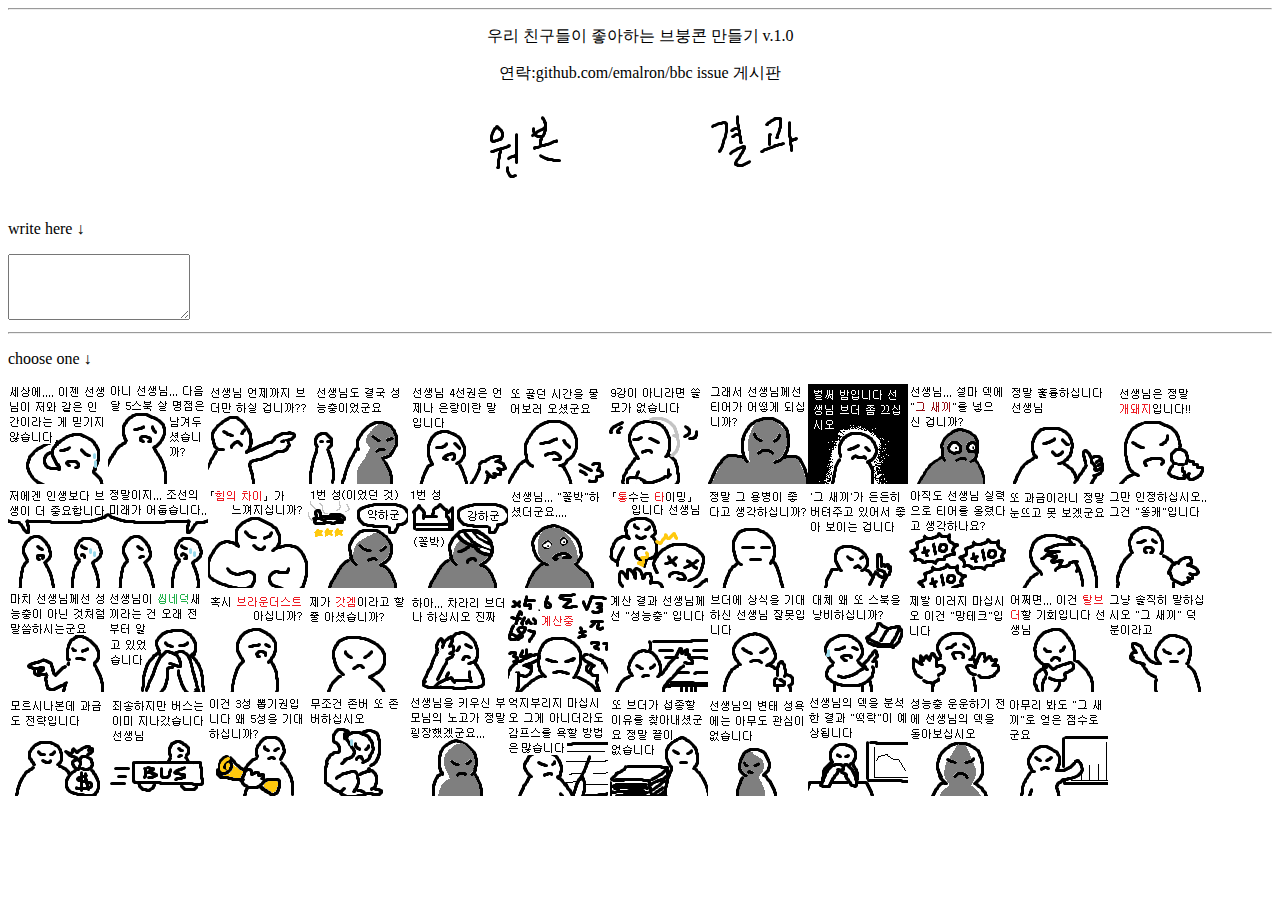
==== index.html @ 03e8c120 "add original and preview of image" ====
<!DOCTYPE html>
<html>
    <head>
        <meta charset="UTF-8">
        <script src="js/main.js" charset="UTF-8"></script>
        <style>
        </style>
        
    </head>
    <body>
        <div id="desc" align="center">
            <hr>
            <p>우리 친구들이 좋아하는 브붕콘 만들기 v.1.0</p>
            <p>연락:github.com/emalron/bbc issue 게시판</p>
        </div>
        
        <div id="jes" style="width: 100%" align="center">
            <div id="disp-original" style="display:inline">
                <img id="orignal-img" src="img/original.png" style="margin-right: 10px">
            </div>
            <div id="disp-preview" style="display:inline">
                <canvas id="dis" width="100" height="100"></canvas>
            </div>
            <div id="disp-output" style="display: inline">
                <img id="output-img" src="img/output.png" style="margin-left: 10px">
            </div>
        </div>
        <p>write here ↓</p>
        <form class="input" action="index.html" method="post">
            <textarea id="text" rows="4" cols="20" onkeyup="cbWrite(this.value)"></textarea>
        </form>
        <div>
            <hr>
            <p>choose one ↓</p>
        </div>
        <div id="gallery">

        </div>
        
    </body>
</html>
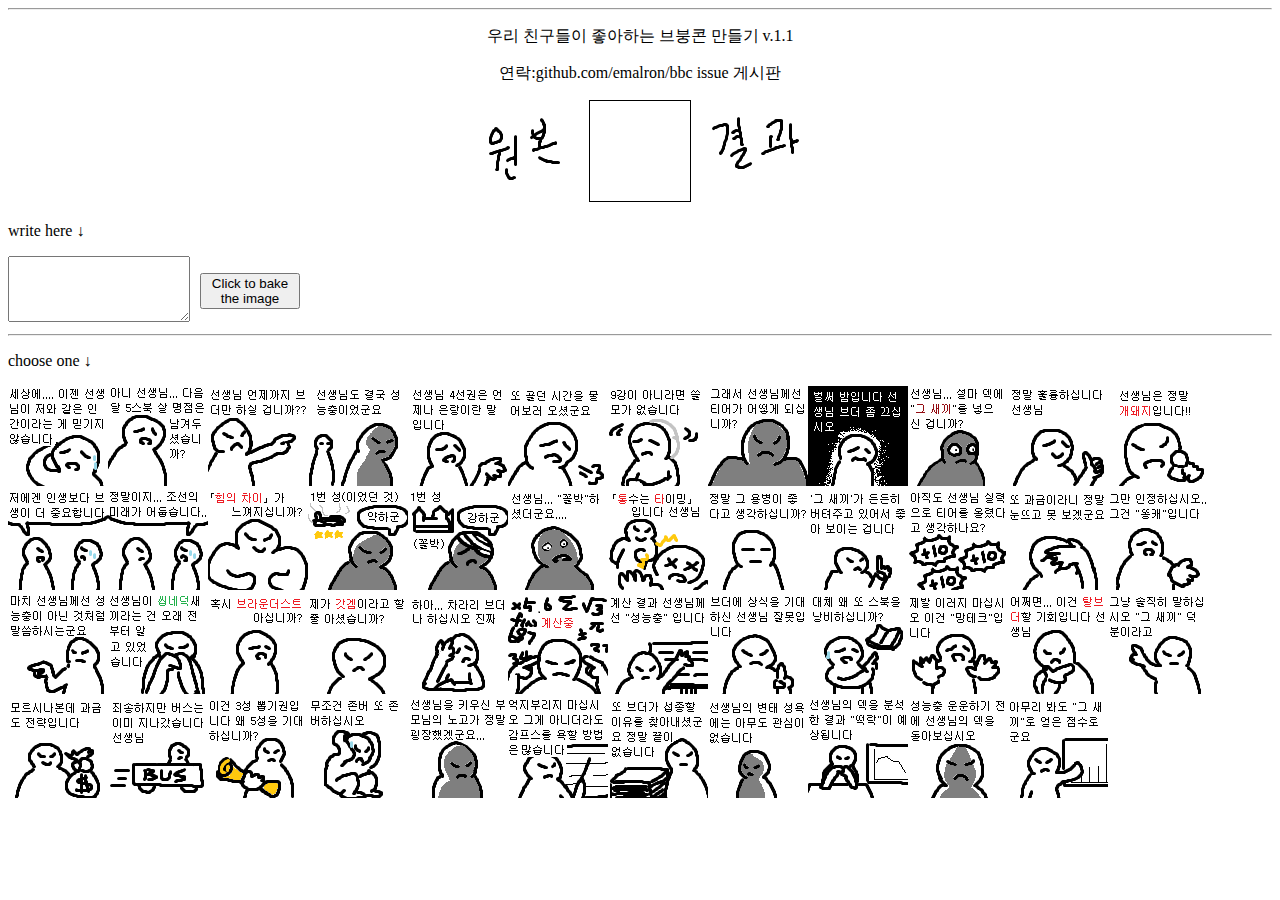
==== commit ab4fb46a: "finish enhancement #3" ====
--- a/index.html
+++ b/index.html
@@ -10,25 +10,28 @@
     <body>
         <div id="desc" align="center">
             <hr>
-            <p>우리 친구들이 좋아하는 브붕콘 만들기 v.1.0</p>
+            <p>우리 친구들이 좋아하는 브붕콘 만들기 v.1.1</p>
             <p>연락:github.com/emalron/bbc issue 게시판</p>
         </div>
-        
-        <div id="jes" style="width: 100%" align="center">
-            <div id="disp-original" style="display:inline">
-                <img id="orignal-img" src="img/original.png" style="margin-right: 10px">
+        <div id="jes" align="center">
+            <img id="original-img" src="img/original.png" style="margin-right: 10px">
+            <canvas id="dis" width="100" height="100" style="border: 1px solid"></canvas>
+            <img id="output-img" src="img/output.png" style="margin-left: 10px">
+        </div>
+        <div id="inputs">
+            <div>
+                <p>write here ↓</p>
             </div>
-            <div id="disp-preview" style="display:inline">
-                <canvas id="dis" width="100" height="100"></canvas>
+            <div style="display: inline-flex;align-items: center">
+                <div id= "text-input">
+                    <textarea id="text" rows="4" cols="20" onkeyup="cbWrite(this.value)"></textarea>
+                </div>
+                <div id="submit-input" style="margin-left: 10px">
+                    <button style="width:100px" onclick="cbDone()">Click to bake the image</button>
+                </div>
             </div>
-            <div id="disp-output" style="display: inline">
-                <img id="output-img" src="img/output.png" style="margin-left: 10px">
-            </div>
+            
         </div>
-        <p>write here ↓</p>
-        <form class="input" action="index.html" method="post">
-            <textarea id="text" rows="4" cols="20" onkeyup="cbWrite(this.value)"></textarea>
-        </form>
         <div>
             <hr>
             <p>choose one ↓</p>
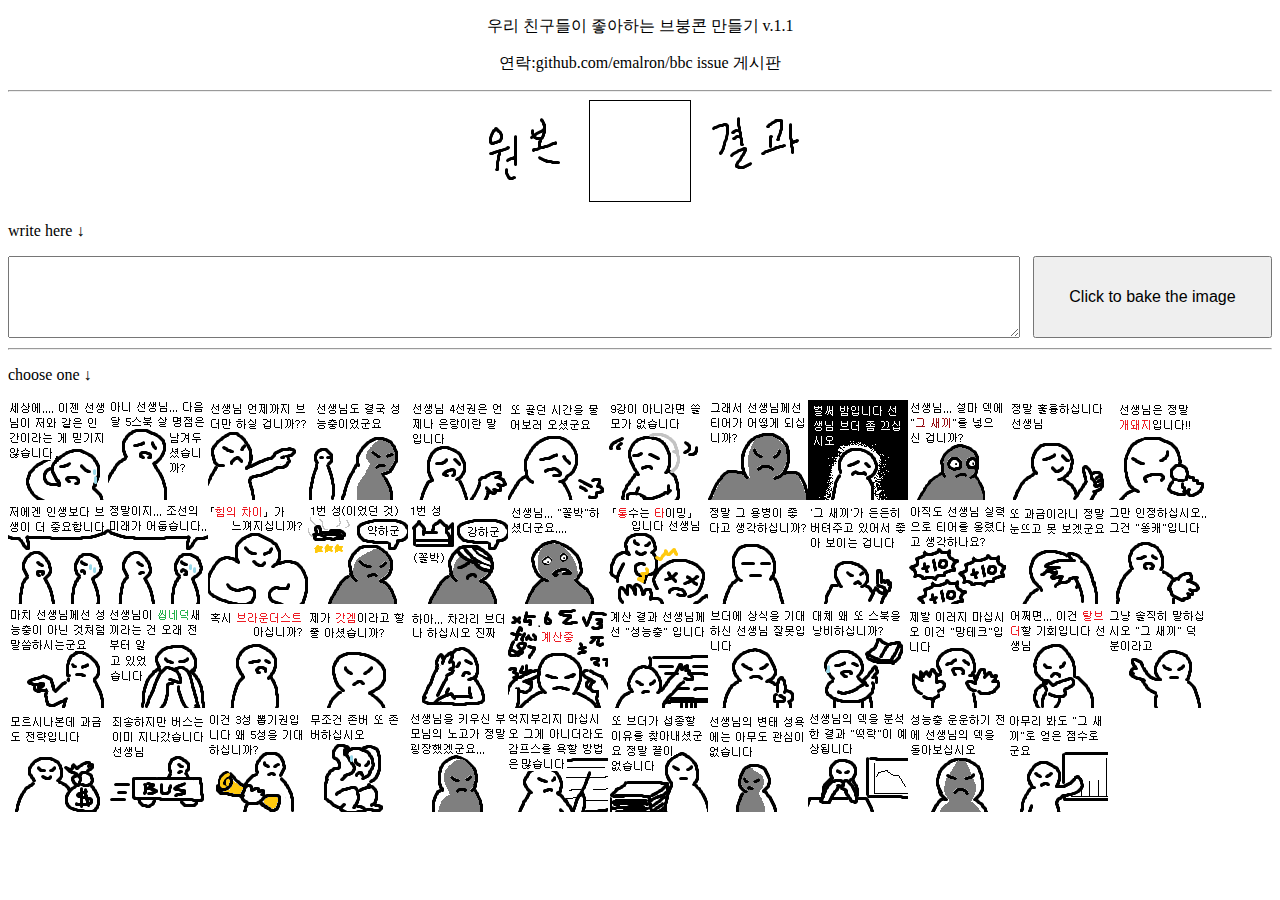
==== commit 1da5bb02: "add css to make webpage responsive" ====
--- a/index.html
+++ b/index.html
@@ -2,43 +2,45 @@
 <html>
     <head>
         <meta charset="UTF-8">
+        <!-- Global site tag (gtag.js) - Google Analytics -->
+        <script async src="https://www.googletagmanager.com/gtag/js?id=UA-126801807-2"></script>
+        <script>
+          window.dataLayer = window.dataLayer || [];
+          function gtag(){dataLayer.push(arguments);}
+          gtag('js', new Date());
+
+          gtag('config', 'UA-126801807-2');
+        </script>
         <script src="js/main.js" charset="UTF-8"></script>
-        <style>
-        </style>
-        
+        <link rel="stylesheet" href="/css/master.css">
     </head>
     <body>
-        <div id="desc" align="center">
-            <hr>
+        <div class="title" id="desc">
             <p>우리 친구들이 좋아하는 브붕콘 만들기 v.1.1</p>
             <p>연락:github.com/emalron/bbc issue 게시판</p>
+            <hr>
         </div>
-        <div id="jes" align="center">
-            <img id="original-img" src="img/original.png" style="margin-right: 10px">
-            <canvas id="dis" width="100" height="100" style="border: 1px solid"></canvas>
-            <img id="output-img" src="img/output.png" style="margin-left: 10px">
+        <div id="jes">
+            <img id="original-img" src="img/original.png">
+            <canvas id="dis" width="100" height="100"></canvas>
+            <img id="output-img" src="img/output.png">
         </div>
         <div id="inputs">
             <div>
                 <p>write here ↓</p>
             </div>
-            <div style="display: inline-flex;align-items: center">
-                <div id= "text-input">
-                    <textarea id="text" rows="4" cols="20" onkeyup="cbWrite(this.value)"></textarea>
-                </div>
-                <div id="submit-input" style="margin-left: 10px">
-                    <button style="width:100px" onclick="cbDone()">Click to bake the image</button>
-                </div>
+            <div id="textarea">
+                <textarea id="text" rows="4" cols="20" onkeyup="cbWrite(this.value)"></textarea>
+
+                <button onclick="cbDone()">Click to bake the image</button>
             </div>
-            
         </div>
-        <div>
+        <div id="kiosk">
             <hr>
             <p>choose one ↓</p>
         </div>
         <div id="gallery">
 
         </div>
-        
     </body>
-</html>+</html>
--- a/css/master.css
+++ b/css/master.css
@@ -0,0 +1,58 @@
+html {
+    font-size: 36px;
+}
+
+#desc p {
+    text-align: center;
+    font-size: 1.0rem
+}
+
+#jes {
+    text-align: center;
+}
+
+#jes #original-img {
+    margin-right: 10px;
+}
+
+#jes #dis {
+    border: 1px solid black;
+}
+
+#jes #output-img {
+    margin-left: 10px;
+}
+
+#inputs {
+    font-size: 1.0rem
+}
+
+#inputs #textarea {
+    display: flex;
+    float: left;
+    margin: 0px auto;
+    padding-bottom: 10px;
+    width: 100%
+}
+
+#inputs #textarea #text {
+    width: 80%;
+    font-size: 1.0rem
+}
+
+#inputs button {
+    width: 19%;
+    margin-left: 1%;
+    float: right;
+    font-size: 1.0rem
+}
+
+#kiosk {
+    font-size: 1.0rem
+}
+
+@media screen and (min-device-width: 700px) {
+    html {
+        font-size: 16px;
+    }
+}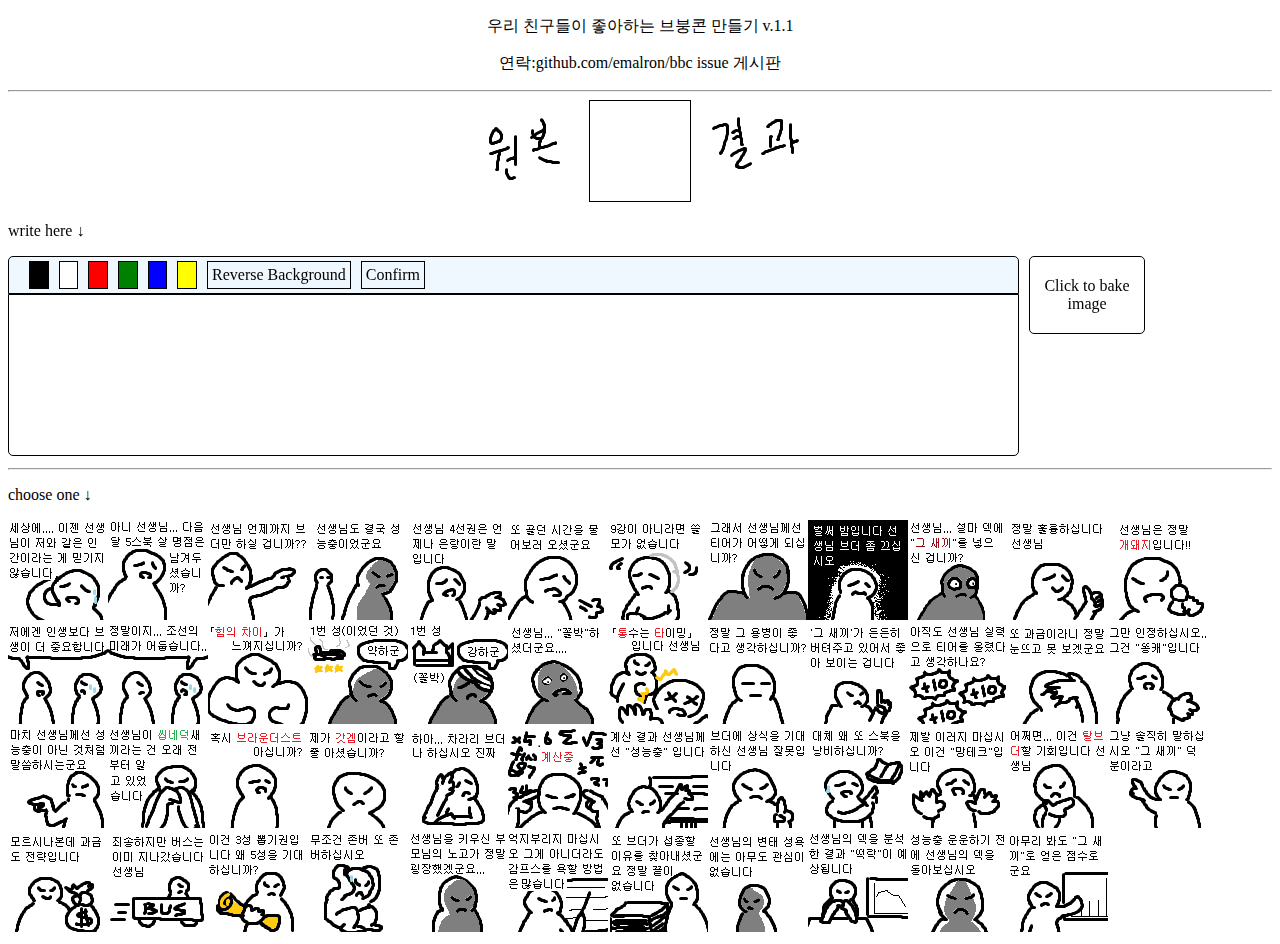
==== commit 9def8da4: "version 2.0" ====
--- a/index.html
+++ b/index.html
@@ -12,10 +12,12 @@
           gtag('config', 'UA-126801807-2');
         </script>
         <script src="js/main.js" charset="UTF-8"></script>
-        <link rel="stylesheet" href="/css/master.css">
+        <script src="js/editor.js" charset="utf-8"></script>
+        <link rel="stylesheet" href="css/master.css">
+        <link rel="stylesheet" href="css/editor.css">
     </head>
-    <body>
-        <div class="title" id="desc">
+        <body>
+        <div class="title">
             <p>우리 친구들이 좋아하는 브붕콘 만들기 v.1.1</p>
             <p>연락:github.com/emalron/bbc issue 게시판</p>
             <hr>
@@ -25,15 +27,12 @@
             <canvas id="dis" width="100" height="100"></canvas>
             <img id="output-img" src="img/output.png">
         </div>
-        <div id="inputs">
-            <div>
-                <p>write here ↓</p>
-            </div>
-            <div id="textarea">
-                <textarea id="text" rows="4" cols="20" onkeyup="cbWrite(this.value)"></textarea>
-
-                <button onclick="cbDone()">Click to bake the image</button>
-            </div>
+        <div id="desc">
+            <p>write here ↓</p>
+        </div>
+        <div class="inputs">
+            <div class="editor"></div>
+            <div class="baker"></div>
         </div>
         <div id="kiosk">
             <hr>
--- a/css/master.css
+++ b/css/master.css
@@ -2,8 +2,12 @@
     font-size: 36px;
 }
 
+.title p{
+    text-align: center;
+}
+
 #desc p {
-    text-align: center;
+    text-align: left;
     font-size: 1.0rem
 }
 
@@ -23,28 +27,31 @@
     margin-left: 10px;
 }
 
-#inputs {
-    font-size: 1.0rem
+.inputs {
+    width: 100%;
+    font-size: 1.0rem;
+    display: inline-block;
+    overflow: hidden
 }
 
-#inputs #textarea {
-    display: flex;
-    float: left;
-    margin: 0px auto;
-    padding-bottom: 10px;
-    width: 100%
+.input .editor {
+    width:80%
 }
 
-#inputs #textarea #text {
-    width: 80%;
-    font-size: 1.0rem
+.inputs .baker {
+    display: block;
+    float:left;
+    width: 9%;
+    text-align: center;
+    border: 1px solid black;
+    height: auto;
+    border-radius: 5px;
+    
+    padding: 20px 0px;
 }
-
-#inputs button {
-    width: 19%;
-    margin-left: 1%;
-    float: right;
-    font-size: 1.0rem
+.inputs .baker:hover {
+    background-color: gray;
+    cursor: pointer;
 }
 
 #kiosk {
--- a/css/editor.css
+++ b/css/editor.css
@@ -0,0 +1,81 @@
+.editor {
+    float:left;
+    display: block;
+    width: 80%;
+    height: auto;
+    margin-right: 10px;
+}
+
+.plain {
+    float: left;
+    width: -webkit-fill-available;
+    height: 140px;
+    border: 1px solid black;
+    border-bottom-left-radius: 5px;
+    border-bottom-right-radius: 5px;
+    padding: 10px;
+    margin-right: 0px;
+    color: black;
+}
+
+#edit {
+    background-color: white;
+    margin: 0;
+}
+    .toolbar {
+        border: 1px solid black;
+        width: -webkit-fill-available;
+        height: 36px;
+        float: left;
+        display: block;
+        vertical-align: middle;
+        padding-right: 10px;
+        padding-left: 10px;
+        background-color: aliceblue;
+        border-top-left-radius: 5px;
+        border-top-right-radius: 5px;
+    }
+    
+    .toolbar ul {
+        margin: 0px;
+        padding: 0px;
+        height: inherit;
+        list-style: none;
+        display: flex;
+        align-items: center;
+    }
+    
+    .toolbar ul li {
+        display: inline-block;
+        vertical-align: middle;
+        text-align: center;
+        margin-left: 10px;
+        border: 1px solid black;
+        padding: 4px;
+        cursor: pointer;
+    }
+    
+    .toolbar ul #red {
+        color: red;
+        background-color: red;
+    }
+    .toolbar ul #blue {
+        color: blue;
+        background-color: blue;
+    }
+    .toolbar ul #green {
+        color: green;
+        background-color: green;
+    }
+    .toolbar ul #yellow {
+        color: yellow;
+        background-color: yellow;
+    }
+    .toolbar ul #black {
+        color: black;
+        background-color: black;
+    }
+    .toolbar ul #white {
+        color: white;
+        background-color: white;
+    }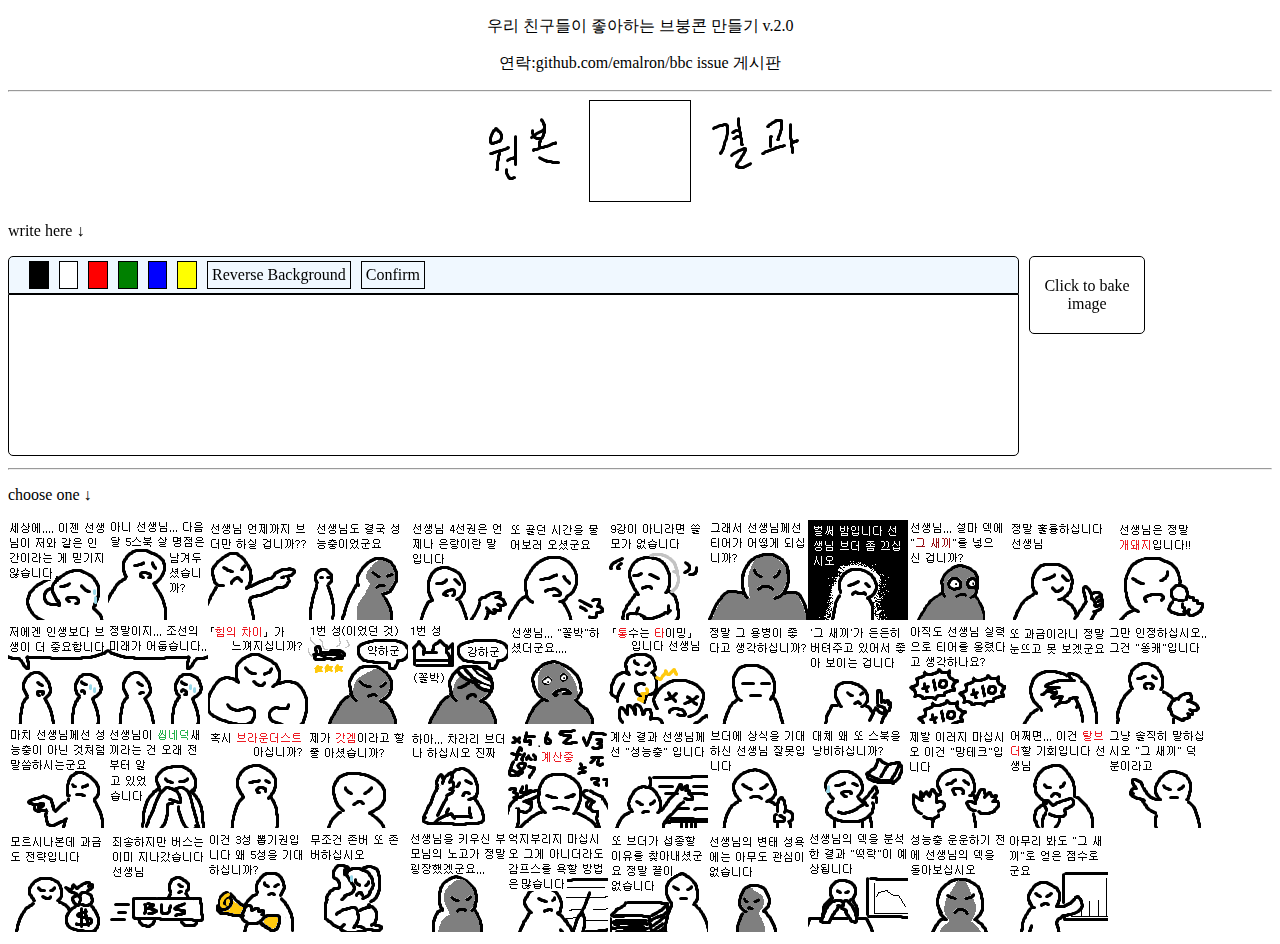
==== commit b6b0f4be: "fixed version number" ====
--- a/index.html
+++ b/index.html
@@ -18,7 +18,7 @@
     </head>
         <body>
         <div class="title">
-            <p>우리 친구들이 좋아하는 브붕콘 만들기 v.1.1</p>
+            <p>우리 친구들이 좋아하는 브붕콘 만들기 v.2.0</p>
             <p>연락:github.com/emalron/bbc issue 게시판</p>
             <hr>
         </div>
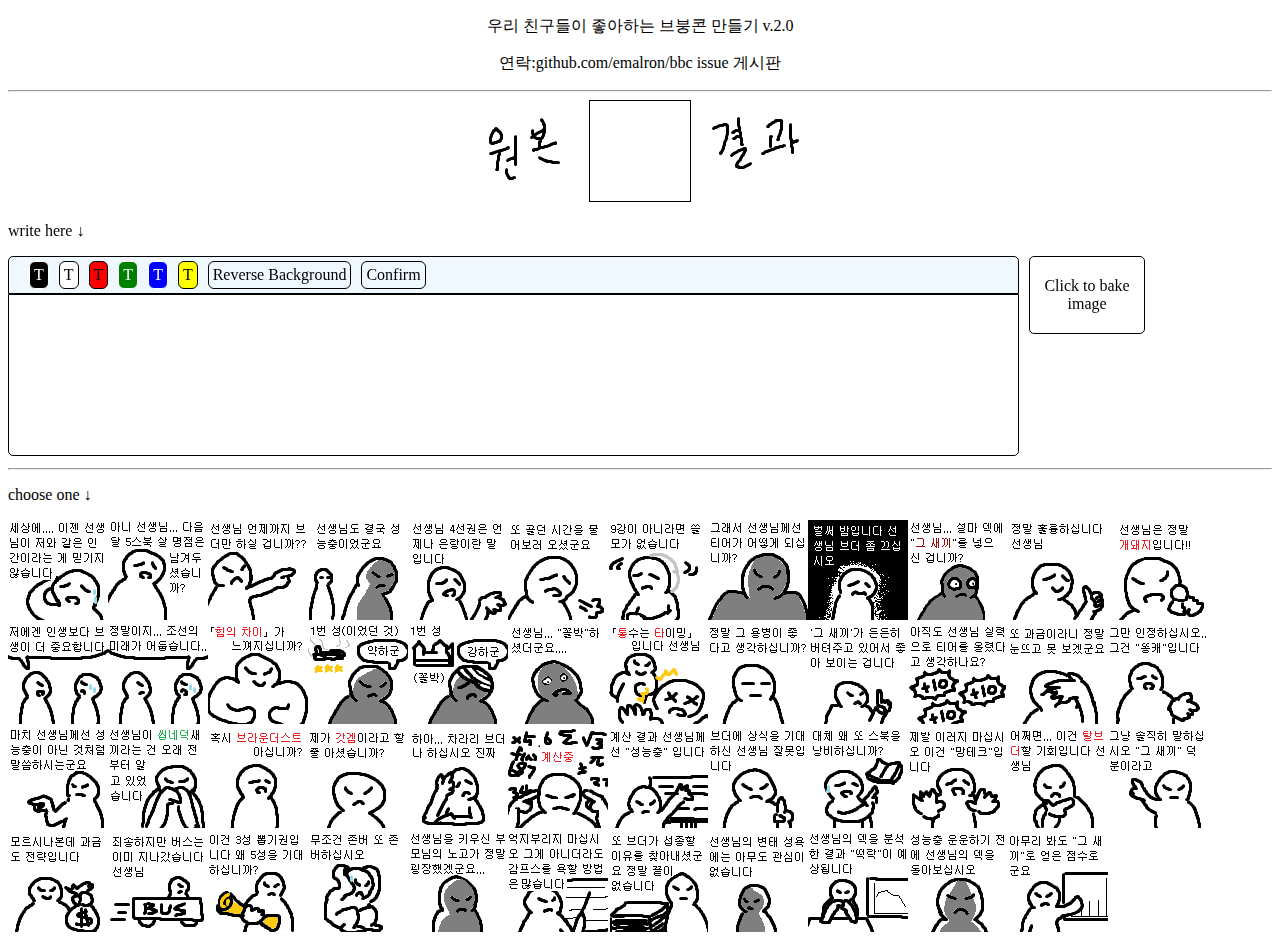
==== commit f34cac74: "minor refactoring" ====
--- a/index.html
+++ b/index.html
@@ -13,6 +13,7 @@
         </script>
         <script src="js/main.js" charset="UTF-8"></script>
         <script src="js/editor.js" charset="utf-8"></script>
+        <script src="js/model.js" charset="utf-8"></script>
         <link rel="stylesheet" href="css/master.css">
         <link rel="stylesheet" href="css/editor.css">
     </head>
--- a/css/editor.css
+++ b/css/editor.css
@@ -22,60 +22,65 @@
     background-color: white;
     margin: 0;
 }
-    .toolbar {
-        border: 1px solid black;
-        width: -webkit-fill-available;
-        height: 36px;
-        float: left;
-        display: block;
-        vertical-align: middle;
-        padding-right: 10px;
-        padding-left: 10px;
-        background-color: aliceblue;
-        border-top-left-radius: 5px;
-        border-top-right-radius: 5px;
-    }
-    
-    .toolbar ul {
-        margin: 0px;
-        padding: 0px;
-        height: inherit;
-        list-style: none;
-        display: flex;
-        align-items: center;
-    }
-    
-    .toolbar ul li {
-        display: inline-block;
-        vertical-align: middle;
-        text-align: center;
-        margin-left: 10px;
-        border: 1px solid black;
-        padding: 4px;
-        cursor: pointer;
-    }
-    
-    .toolbar ul #red {
-        color: red;
-        background-color: red;
-    }
-    .toolbar ul #blue {
-        color: blue;
-        background-color: blue;
-    }
-    .toolbar ul #green {
-        color: green;
-        background-color: green;
-    }
-    .toolbar ul #yellow {
-        color: yellow;
-        background-color: yellow;
-    }
-    .toolbar ul #black {
-        color: black;
-        background-color: black;
-    }
-    .toolbar ul #white {
-        color: white;
-        background-color: white;
-    }+.toolbar {
+    border: 1px solid black;
+    width: -webkit-fill-available;
+    height: 36px;
+    float: left;
+    display: block;
+    vertical-align: middle;
+    padding-right: 10px;
+    padding-left: 10px;
+    background-color: aliceblue;
+    border-top-left-radius: 5px;
+    border-top-right-radius: 5px;
+}
+
+.toolbar ul {
+    margin: 0px;
+    padding: 0px;
+    height: inherit;
+    list-style: none;
+    display: flex;
+    align-items: center;
+}
+
+.toolbar ul li {
+    display: inline-block;
+    vertical-align: middle;
+    text-align: center;
+    margin-left: 10px;
+    border: 1px solid black;
+    padding: 4px;
+    cursor: pointer;
+}
+
+.toolbar .cButton {
+    border-radius: 6px;
+    border: 1px solid;
+}
+
+.toolbar ul #red {
+    color: black;
+    background-color: red;
+}
+.toolbar ul #blue {
+    color: white;
+    background-color: blue;
+}
+.toolbar ul #green {
+    color: white;
+    background-color: green;
+}
+.toolbar ul #yellow {
+    color: black;
+    background-color: yellow;
+}
+.toolbar ul #black {
+    color: white;
+    background-color: black;
+}
+.toolbar ul #white {
+    color: black;
+    background-color: white;
+}